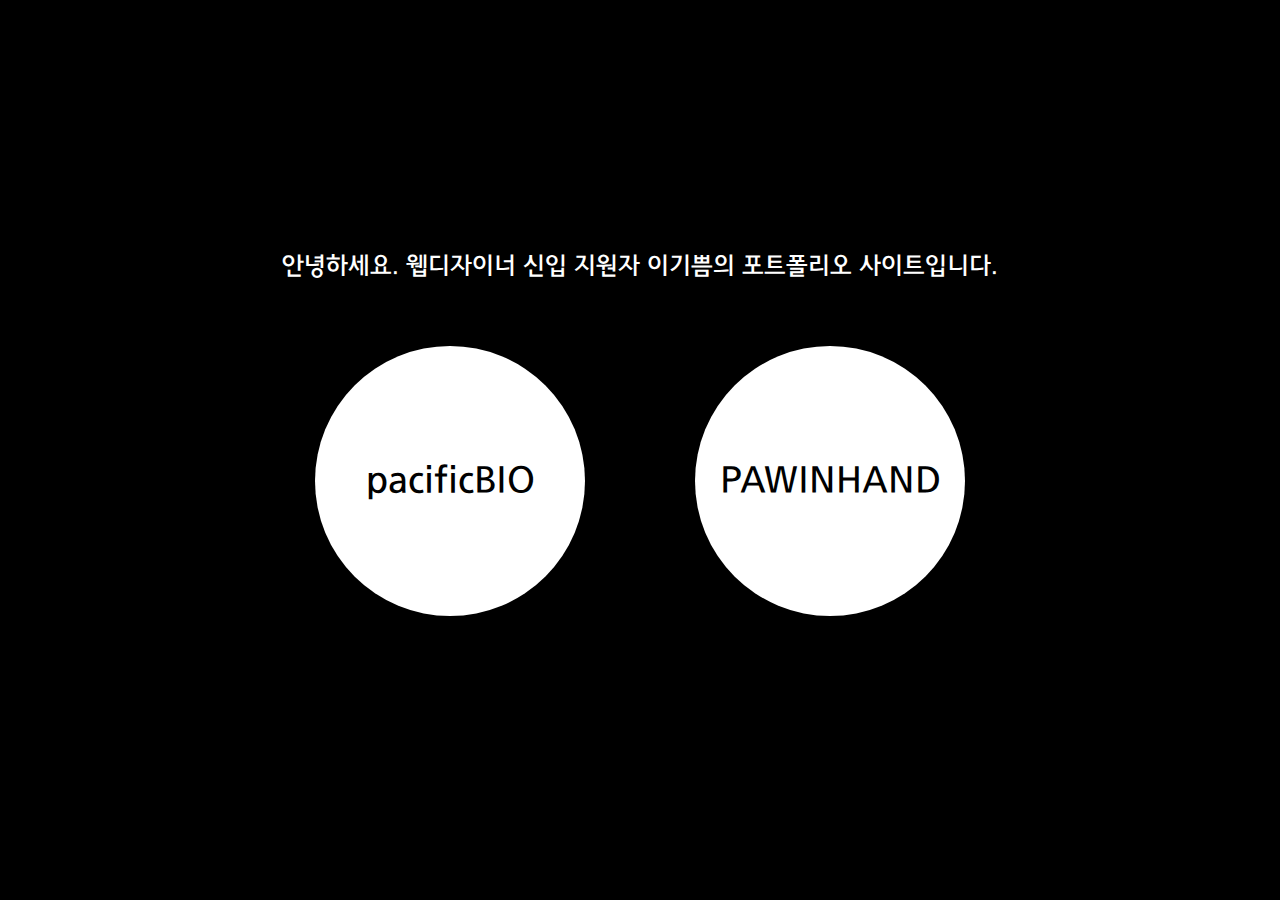
==== index.html @ bdb0a2b0 "1차 업로드" ====
<!DOCTYPE html>
<html lang="ko">
<head>
    <meta charset="UTF-8">
    <title>Document</title>
    <style>
        
        @font-face{
            font-family:"youth";
            src:url(pacificBIO/font/Youth.eot);
            src:url(※), url(pacificBIO/font/Youth.woff) format("woff"), url(pacificBIO/font/Youth.ttf) format("trueType");
        }
        *{margin:0; padding:0; font-family: "youth"; text-align: center;}
        a{text-decoration: none; color:#000;}
        .clearfix::before, .clearfix::after{
            display: block;
            content:"";
            clear:both;
        }
        
        body{
            background: #000;
        }
        #wrapper{
            margin: 20vh auto 0;
            width:800px;
            padding-top: 1px;
        }
        header > h1{
            width:800px;
            margin: 50px auto 5vh;
            font-size:24px;
            font-weight: 100;
        }
        header > h1 > a{
            display: block;
            height:70px;
            line-height: 70px;
            color:#fff;
            border-radius: 5px;
        }
        #wrapper > section{
            width:650px;
            margin: 0 auto;
        }
        #wrapper > section > div{
            box-sizing: border-box;
            width:270px;
            height:270px;
            border-radius: 50%;
            margin-right: 110px;
            background: white;
            float:left;
            font-size: 36px;
        }
        #wrapper > section > div:last-child{
            margin-right: 0;
        }
        #wrapper > section > div:hover > a{
            background: #000;
            color:#fff;
            border: 5px solid #fff;
        }
        #wrapper > section > div > a{
            display: block;
            line-height: 270px;
            color:#000;
            border-radius: 50%;
        }
    </style>
</head>
<body>
   <div id="wrapper">
    <header>
        <h1>
            <a href="#">안녕하세요. 웹디자이너 신입 지원자 이기쁨의 포트폴리오 사이트입니다.</a>
        </h1>
    </header>
    <section class="clearfix">
        <div>
            <a href="pacificBIO/index.html">pacificBIO</a>
        </div>
        <div>
            <a href="PAWINHAND/index.html">PAWINHAND</a>
        </div>
    </section>
    <footer>
        
    </footer>
   </div>
</body>
</html>
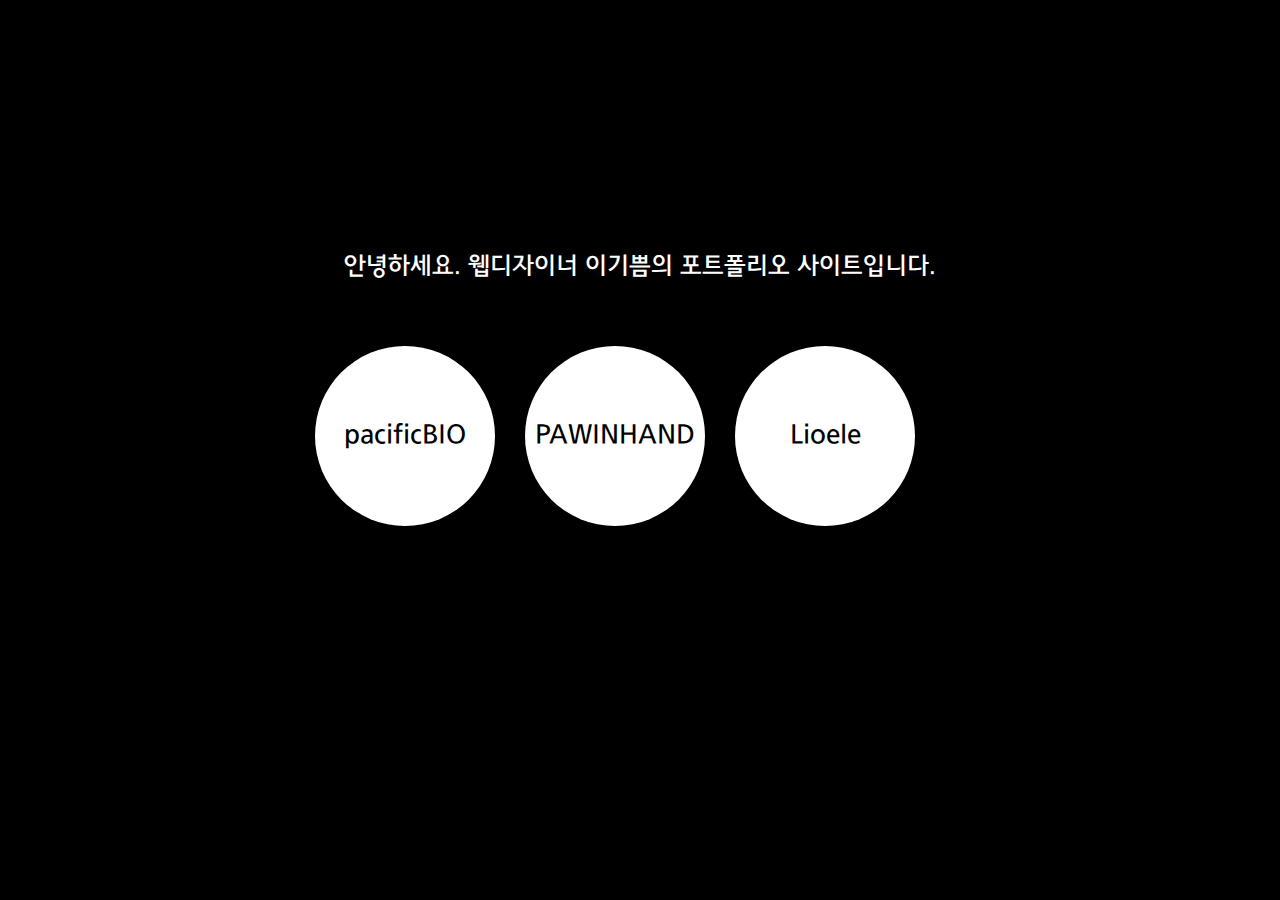
==== commit 09323bf0: "2차 업로드" ====
--- a/index.html
+++ b/index.html
@@ -45,25 +45,29 @@
         }
         #wrapper > section > div{
             box-sizing: border-box;
-            width:270px;
-            height:270px;
+            width:180px;
+            height:180px;
             border-radius: 50%;
-            margin-right: 110px;
+            margin-right: 30px;
             background: white;
             float:left;
-            font-size: 36px;
+            font-size: 26px;
         }
         #wrapper > section > div:last-child{
             margin-right: 0;
         }
         #wrapper > section > div:hover > a{
+            line-height: 170px;
+            box-sizing: border-box;
             background: #000;
             color:#fff;
             border: 5px solid #fff;
         }
         #wrapper > section > div > a{
+            width: 180px;
+            height: 180px;
             display: block;
-            line-height: 270px;
+            line-height: 180px;
             color:#000;
             border-radius: 50%;
         }
@@ -73,7 +77,7 @@
    <div id="wrapper">
     <header>
         <h1>
-            <a href="#">안녕하세요. 웹디자이너 신입 지원자 이기쁨의 포트폴리오 사이트입니다.</a>
+            <a href="#">안녕하세요. 웹디자이너 이기쁨의 포트폴리오 사이트입니다.</a>
         </h1>
     </header>
     <section class="clearfix">
@@ -83,6 +87,9 @@
         <div>
             <a href="PAWINHAND/index.html">PAWINHAND</a>
         </div>
+        <div>
+            <a href="Lioele/index.html">Lioele</a>
+        </div>
     </section>
     <footer>
         
